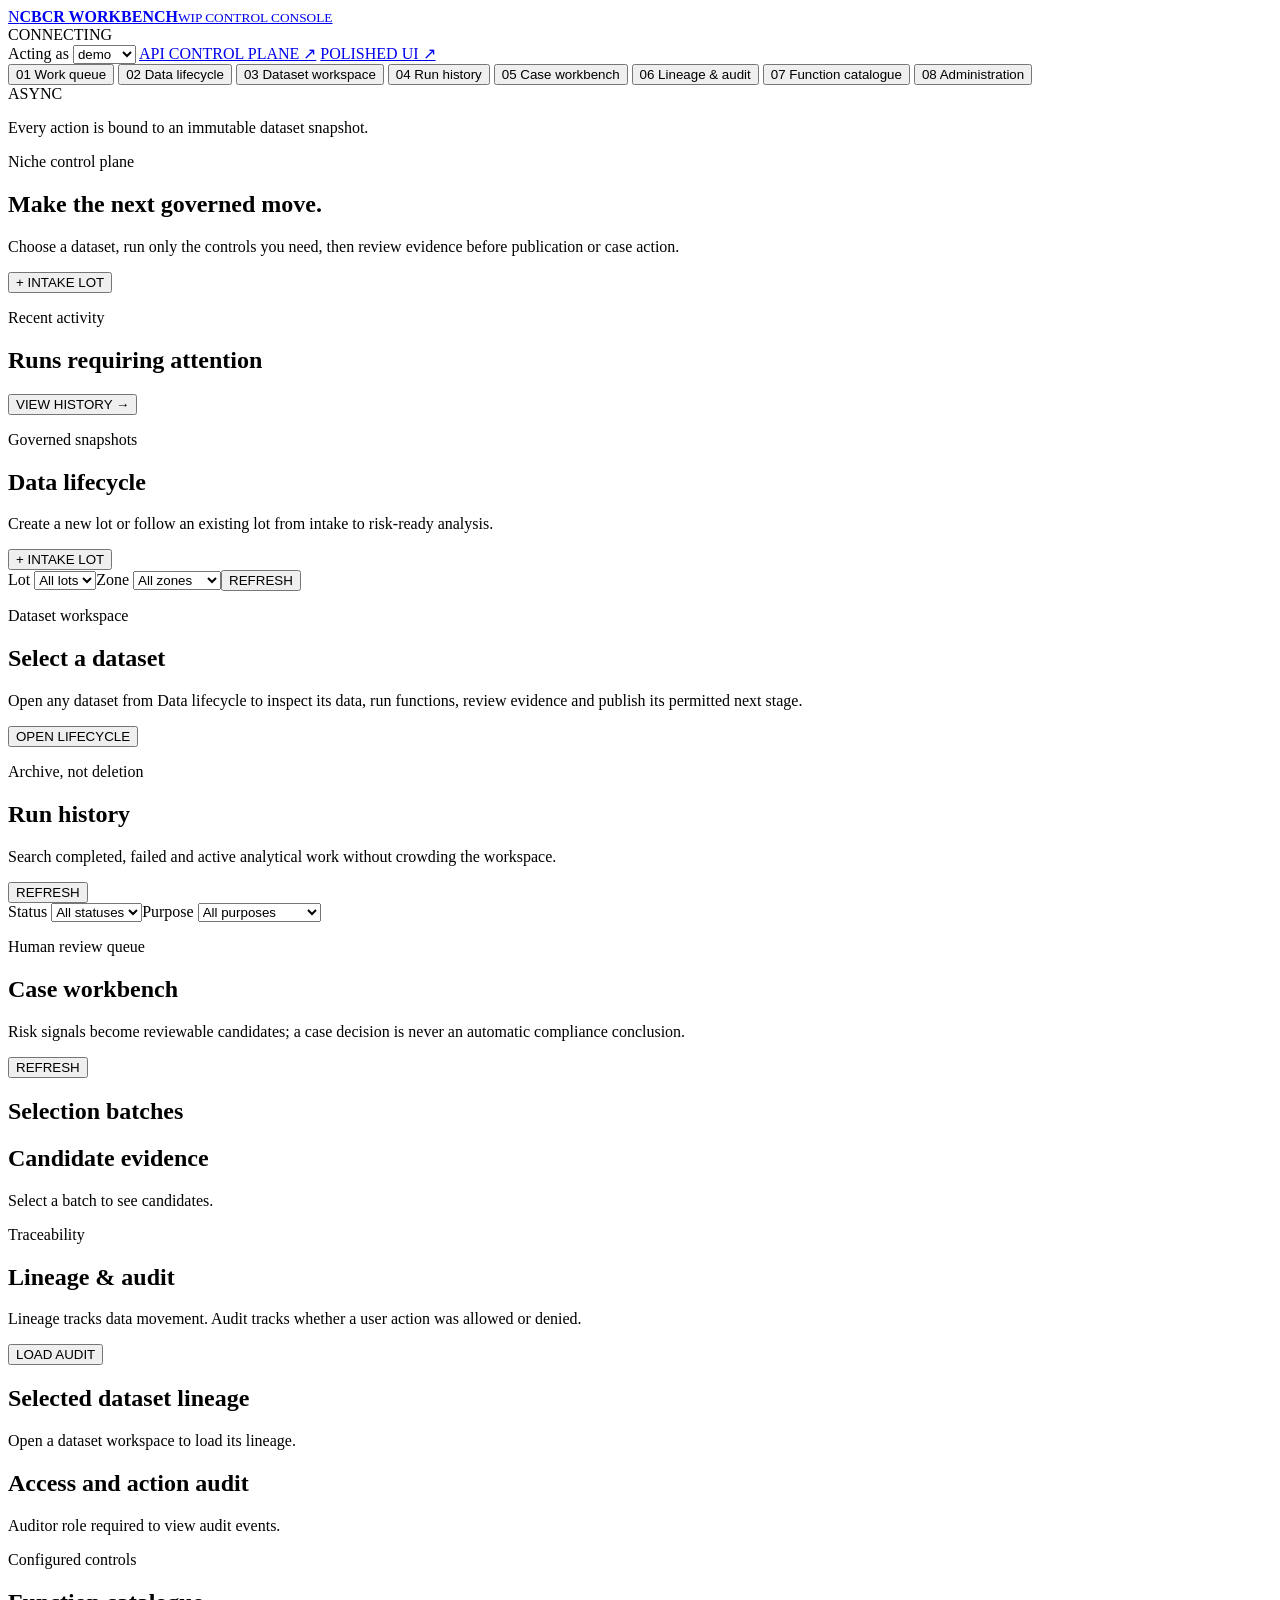
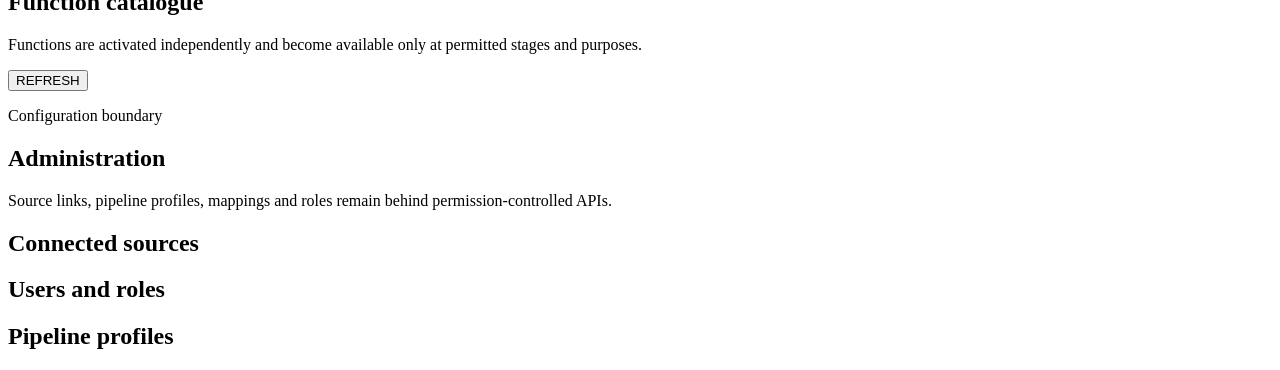
==== platform/cbcr_platform/web/index.html @ fa621b49 "Initial PostgreSQL CbCR pipeline scaffold" ====
<!doctype html>
<html lang="en">
<head>
  <meta charset="utf-8">
  <meta name="viewport" content="width=device-width,initial-scale=1">
  <title>CbCR Workbench · WIP</title>
  <link rel="stylesheet" href="/assets/niche.css">
  <link rel="stylesheet" href="/assets/wip-workbench.css">
</head>
<body class="wip">
  <script>
    if (new URLSearchParams(window.location.search).get("ui") === "polished") {
      document.body.classList.remove("wip");
      document.title = "Niche · CbCR Operations";
    }
  </script>
  <header class="masthead">
    <a class="brand" href="#work" aria-label="CbCR workbench home"><span class="brand-mark" aria-hidden="true">N</span><span><strong id="appTitle">CBCR WORKBENCH</strong><small id="appSubtitle">WIP CONTROL CONSOLE</small></span></a>
    <div class="system-status" id="systemStatus">CONNECTING</div>
    <label class="actor-control">Acting as <select id="actor"><option value="demo">demo</option><option value="auditor">auditor</option></select></label>
    <a class="docs-link" href="/docs" target="_blank" rel="noreferrer">API CONTROL PLANE ↗</a>
    <a class="docs-link wip-only" href="/?ui=polished">POLISHED UI ↗</a>
  </header>
  <div class="layout">
    <aside class="sidebar" aria-label="Application navigation">
      <nav id="navigation">
        <button data-view="work" class="active"><span>01</span> Work queue</button>
        <button data-view="lifecycle"><span>02</span> Data lifecycle</button>
        <button data-view="workspace"><span>03</span> Dataset workspace</button>
        <button data-view="runs"><span>04</span> Run history</button>
        <button data-view="cases"><span>05</span> Case workbench</button>
        <button data-view="governance"><span>06</span> Lineage &amp; audit</button>
        <button data-view="catalogue"><span>07</span> Function catalogue</button>
        <button data-view="admin"><span>08</span> Administration</button>
      </nav>
      <div class="sidebar-note"><span class="stamp">ASYNC</span><p>Every action is bound to an immutable dataset snapshot.</p></div>
    </aside>
    <main>
      <section id="work" class="view active">
        <div class="title-row"><div><p class="kicker">Niche control plane</p><h1>Make the next governed move.</h1><p class="lede">Choose a dataset, run only the controls you need, then review evidence before publication or case action.</p></div><button class="command" data-action="open-intake">+ INTAKE LOT</button></div>
        <div id="healthPanel" class="health-panel"></div>
        <div class="queue-grid" id="workQueue"></div>
        <section class="panel recent-panel"><div class="panel-head"><div><p class="kicker">Recent activity</p><h2>Runs requiring attention</h2></div><button class="text-button" data-nav="runs">VIEW HISTORY →</button></div><div id="recentRuns" class="compact-list"></div></section>
      </section>

      <section id="lifecycle" class="view">
        <div class="title-row"><div><p class="kicker">Governed snapshots</p><h1>Data lifecycle</h1><p class="lede">Create a new lot or follow an existing lot from intake to risk-ready analysis.</p></div><button class="command" data-action="open-intake">+ INTAKE LOT</button></div>
        <section class="panel filters"><label>Lot <select id="lotFilter"><option value="">All lots</option></select></label><label>Zone <select id="zoneFilter"><option value="">All zones</option><option>landing</option><option>canonical</option><option>dq_passed</option><option>enriched</option><option>risk_ready</option></select></label><button class="secondary" data-action="refresh-lifecycle">REFRESH</button></section>
        <div id="lifecycleList" class="lot-list"></div>
      </section>

      <section id="workspace" class="view">
        <div id="workspaceEmpty" class="empty-workspace"><p class="kicker">Dataset workspace</p><h1>Select a dataset</h1><p>Open any dataset from Data lifecycle to inspect its data, run functions, review evidence and publish its permitted next stage.</p><button class="command" data-nav="lifecycle">OPEN LIFECYCLE</button></div>
        <div id="workspaceContent" hidden>
          <div class="dataset-banner" id="datasetBanner"></div>
          <div class="workspace-tabs" id="workspaceTabs"><button class="active" data-tab="overview">Overview</button><button data-tab="data">Data</button><button data-tab="functions">Run functions</button><button data-tab="results">Results</button><button data-tab="publish">Publish / enrich</button><button data-tab="lineage">Governance</button></div>
          <section id="tab-overview" class="workspace-tab active"><div id="overviewContent"></div></section>
          <section id="tab-data" class="workspace-tab"><div id="dataContent"></div></section>
          <section id="tab-functions" class="workspace-tab"><div id="functionsContent"></div></section>
          <section id="tab-results" class="workspace-tab"><div id="resultsContent"></div></section>
          <section id="tab-publish" class="workspace-tab"><div id="publishContent"></div></section>
          <section id="tab-lineage" class="workspace-tab"><div id="lineageContent"></div></section>
        </div>
      </section>

      <section id="runs" class="view"><div class="title-row"><div><p class="kicker">Archive, not deletion</p><h1>Run history</h1><p class="lede">Search completed, failed and active analytical work without crowding the workspace.</p></div><button class="secondary" data-action="refresh-runs">REFRESH</button></div><section class="panel filters"><label>Status <select id="runStatus"><option value="">All statuses</option><option>queued</option><option>running</option><option>completed</option><option>failed</option></select></label><label>Purpose <select id="runPurpose"><option value="">All purposes</option><option value="data_quality">Data quality</option><option value="risk_assessment">Risk assessment</option><option value="case_review">Case review</option></select></label></section><div id="runHistory" class="run-table"></div><div id="runInspector"></div></section>

      <section id="cases" class="view"><div class="title-row"><div><p class="kicker">Human review queue</p><h1>Case workbench</h1><p class="lede">Risk signals become reviewable candidates; a case decision is never an automatic compliance conclusion.</p></div><button class="secondary" data-action="refresh-cases">REFRESH</button></div><div class="two-column"><section class="panel"><div class="panel-head"><h2>Selection batches</h2></div><div id="batchList" class="compact-list"></div></section><section class="panel"><div class="panel-head"><h2>Candidate evidence</h2></div><div id="candidateList" class="empty-note">Select a batch to see candidates.</div></section></div></section>

      <section id="governance" class="view"><div class="title-row"><div><p class="kicker">Traceability</p><h1>Lineage &amp; audit</h1><p class="lede">Lineage tracks data movement. Audit tracks whether a user action was allowed or denied.</p></div><button class="secondary" data-action="load-audit">LOAD AUDIT</button></div><div class="two-column"><section class="panel"><div class="panel-head"><h2>Selected dataset lineage</h2></div><div id="governanceLineage" class="empty-note">Open a dataset workspace to load its lineage.</div></section><section class="panel"><div class="panel-head"><h2>Access and action audit</h2></div><div id="auditList" class="empty-note">Auditor role required to view audit events.</div></section></div></section>

      <section id="catalogue" class="view"><div class="title-row"><div><p class="kicker">Configured controls</p><h1>Function catalogue</h1><p class="lede">Functions are activated independently and become available only at permitted stages and purposes.</p></div><button class="secondary" data-action="refresh-catalogue">REFRESH</button></div><div id="catalogueList" class="catalogue-grid"></div></section>

      <section id="admin" class="view"><div class="title-row"><div><p class="kicker">Configuration boundary</p><h1>Administration</h1><p class="lede">Source links, pipeline profiles, mappings and roles remain behind permission-controlled APIs.</p></div></div><div class="two-column"><section class="panel"><div class="panel-head"><h2>Connected sources</h2></div><div id="sourceList" class="compact-list"></div></section><section class="panel"><div class="panel-head"><h2>Users and roles</h2></div><div id="userList" class="compact-list"></div></section></div><section class="panel profile-panel"><div class="panel-head"><h2>Pipeline profiles</h2></div><div id="profileList" class="profile-list"></div></section></section>
    </main>
  </div>
  <dialog id="intakeDialog"><form method="dialog" id="intakeForm"><div class="dialog-head"><div><p class="kicker">Create governed snapshots</p><h2>Intake lot</h2></div><button value="cancel" class="icon-button" aria-label="Close">×</button></div><label>Source<select id="intakeSource" required></select></label><label>Pipeline profile<select id="intakeProfile" required></select></label><label>External lot reference<input id="intakeReference" placeholder="demo-20260821-01"></label><label>Report subset <input id="intakeReportIds" placeholder="All reports, or comma-separated IDs"></label><label>Intake note<textarea id="intakeNote" rows="3" placeholder="Purpose or operator note"></textarea></label><div class="dialog-actions"><button value="cancel" class="secondary">CANCEL</button><button value="default" class="command">CREATE LOT</button></div></form></dialog>
  <div id="toast" role="status" aria-live="polite"></div>
  <script src="/assets/niche.js"></script>
  <script>
    if (new URLSearchParams(window.location.search).get("ui") === "polished") {
      document.getElementById("appTitle").textContent = "Niche";
      document.getElementById("appSubtitle").textContent = "CBCR OPERATIONS";
    }
  </script>
</body>
</html>
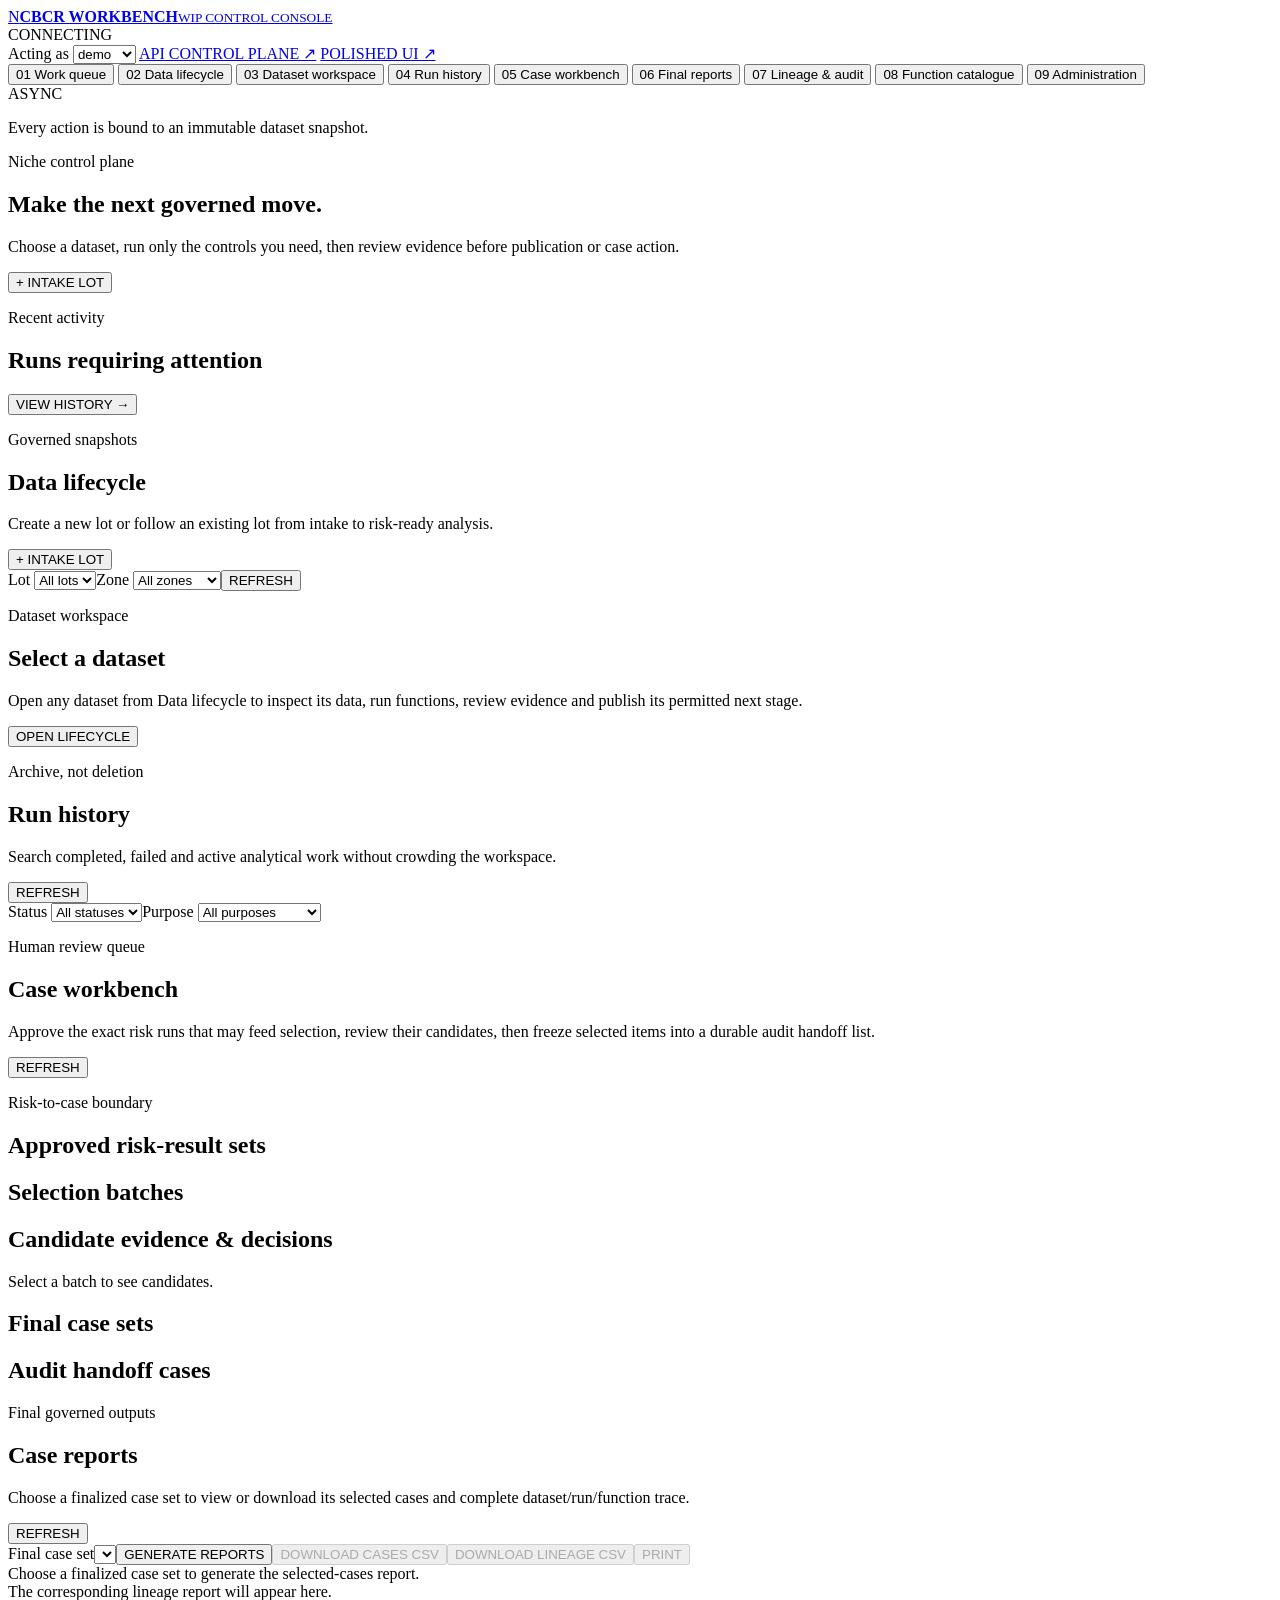
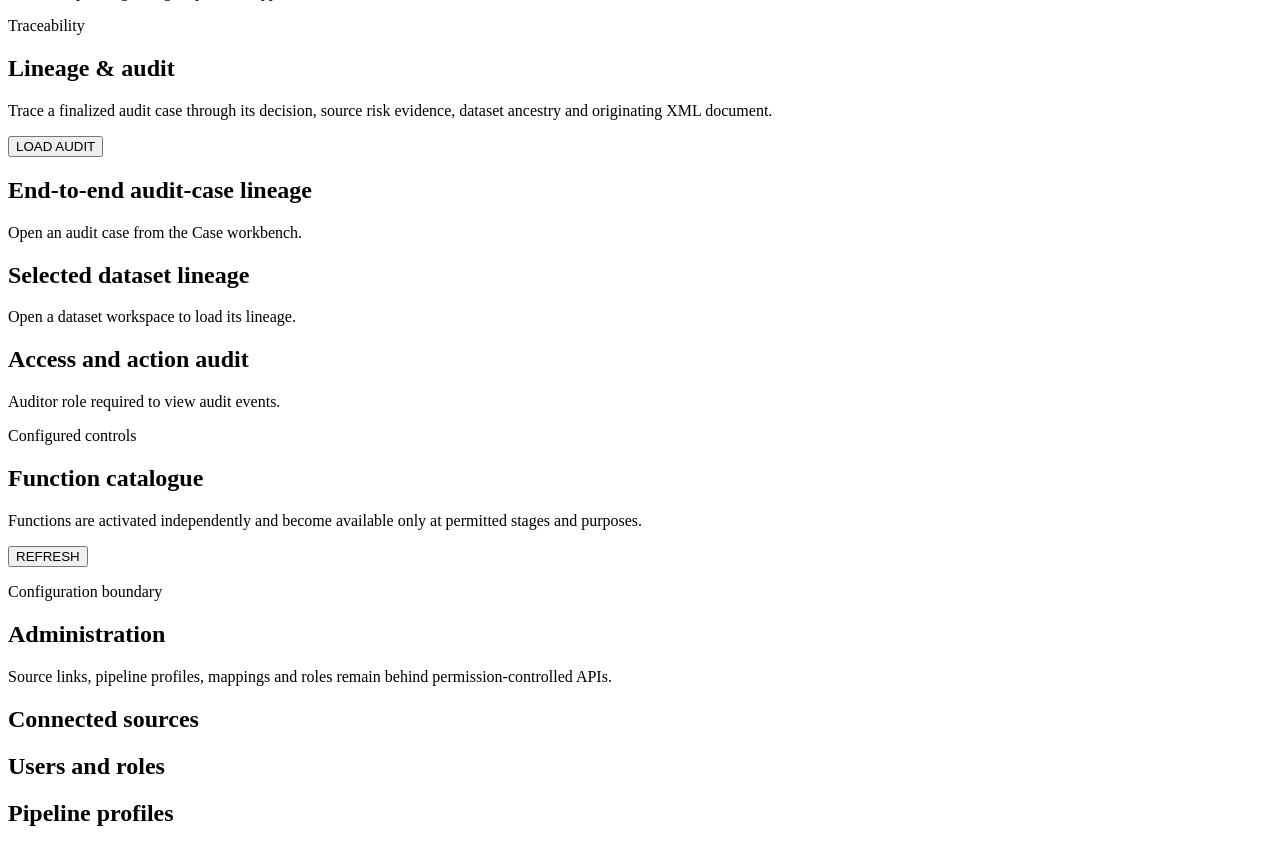
==== commit e42c55b5: "Add governed risk-to-case provenance and reports" ====
--- a/platform/cbcr_platform/web/index.html
+++ b/platform/cbcr_platform/web/index.html
@@ -6,6 +6,7 @@
   <title>CbCR Workbench · WIP</title>
   <link rel="stylesheet" href="/assets/niche.css">
   <link rel="stylesheet" href="/assets/wip-workbench.css">
+  <link rel="stylesheet" href="/assets/reports.css">
 </head>
 <body class="wip">
   <script>
@@ -29,9 +30,10 @@
         <button data-view="workspace"><span>03</span> Dataset workspace</button>
         <button data-view="runs"><span>04</span> Run history</button>
         <button data-view="cases"><span>05</span> Case workbench</button>
-        <button data-view="governance"><span>06</span> Lineage &amp; audit</button>
-        <button data-view="catalogue"><span>07</span> Function catalogue</button>
-        <button data-view="admin"><span>08</span> Administration</button>
+        <button data-view="reports"><span>06</span> Final reports</button>
+        <button data-view="governance"><span>07</span> Lineage &amp; audit</button>
+        <button data-view="catalogue"><span>08</span> Function catalogue</button>
+        <button data-view="admin"><span>09</span> Administration</button>
       </nav>
       <div class="sidebar-note"><span class="stamp">ASYNC</span><p>Every action is bound to an immutable dataset snapshot.</p></div>
     </aside>
@@ -65,9 +67,11 @@
 
       <section id="runs" class="view"><div class="title-row"><div><p class="kicker">Archive, not deletion</p><h1>Run history</h1><p class="lede">Search completed, failed and active analytical work without crowding the workspace.</p></div><button class="secondary" data-action="refresh-runs">REFRESH</button></div><section class="panel filters"><label>Status <select id="runStatus"><option value="">All statuses</option><option>queued</option><option>running</option><option>completed</option><option>failed</option></select></label><label>Purpose <select id="runPurpose"><option value="">All purposes</option><option value="data_quality">Data quality</option><option value="risk_assessment">Risk assessment</option><option value="case_review">Case review</option></select></label></section><div id="runHistory" class="run-table"></div><div id="runInspector"></div></section>
 
-      <section id="cases" class="view"><div class="title-row"><div><p class="kicker">Human review queue</p><h1>Case workbench</h1><p class="lede">Risk signals become reviewable candidates; a case decision is never an automatic compliance conclusion.</p></div><button class="secondary" data-action="refresh-cases">REFRESH</button></div><div class="two-column"><section class="panel"><div class="panel-head"><h2>Selection batches</h2></div><div id="batchList" class="compact-list"></div></section><section class="panel"><div class="panel-head"><h2>Candidate evidence</h2></div><div id="candidateList" class="empty-note">Select a batch to see candidates.</div></section></div></section>
+      <section id="cases" class="view"><div class="title-row"><div><p class="kicker">Human review queue</p><h1>Case workbench</h1><p class="lede">Approve the exact risk runs that may feed selection, review their candidates, then freeze selected items into a durable audit handoff list.</p></div><button class="secondary" data-action="refresh-cases">REFRESH</button></div><section class="panel"><div class="panel-head"><div><p class="kicker">Risk-to-case boundary</p><h2>Approved risk-result sets</h2></div></div><div id="riskSetBuilder"></div><div id="riskSetList" class="compact-list"></div></section><div class="two-column"><section class="panel"><div class="panel-head"><h2>Selection batches</h2></div><div id="batchList" class="compact-list"></div></section><section class="panel"><div class="panel-head"><h2>Candidate evidence &amp; decisions</h2></div><div id="candidateList" class="empty-note">Select a batch to see candidates.</div></section></div><div class="two-column"><section class="panel"><div class="panel-head"><h2>Final case sets</h2></div><div id="caseSetList" class="compact-list"></div></section><section class="panel"><div class="panel-head"><h2>Audit handoff cases</h2></div><div id="auditCaseList" class="compact-list"></div></section></div></section>
 
-      <section id="governance" class="view"><div class="title-row"><div><p class="kicker">Traceability</p><h1>Lineage &amp; audit</h1><p class="lede">Lineage tracks data movement. Audit tracks whether a user action was allowed or denied.</p></div><button class="secondary" data-action="load-audit">LOAD AUDIT</button></div><div class="two-column"><section class="panel"><div class="panel-head"><h2>Selected dataset lineage</h2></div><div id="governanceLineage" class="empty-note">Open a dataset workspace to load its lineage.</div></section><section class="panel"><div class="panel-head"><h2>Access and action audit</h2></div><div id="auditList" class="empty-note">Auditor role required to view audit events.</div></section></div></section>
+      <section id="reports" class="view"><div class="title-row"><div><p class="kicker">Final governed outputs</p><h1>Case reports</h1><p class="lede">Choose a finalized case set to view or download its selected cases and complete dataset/run/function trace.</p></div><button class="secondary" data-action="refresh-reports">REFRESH</button></div><section class="panel report-controls"><label>Final case set<select id="reportCaseSet"></select></label><button class="command" id="loadCaseReports">GENERATE REPORTS</button><button class="secondary" id="downloadSelectedCases" disabled>DOWNLOAD CASES CSV</button><button class="secondary" id="downloadCaseLineage" disabled>DOWNLOAD LINEAGE CSV</button><button class="secondary" id="printCaseReports" disabled>PRINT</button></section><section class="panel report-sheet" id="selectedCasesReport"><div class="empty-note">Choose a finalized case set to generate the selected-cases report.</div></section><section class="panel report-sheet" id="caseLineageReport"><div class="empty-note">The corresponding lineage report will appear here.</div></section></section>
+
+      <section id="governance" class="view"><div class="title-row"><div><p class="kicker">Traceability</p><h1>Lineage &amp; audit</h1><p class="lede">Trace a finalized audit case through its decision, source risk evidence, dataset ancestry and originating XML document.</p></div><button class="secondary" data-action="load-audit">LOAD AUDIT</button></div><section class="panel"><div class="panel-head"><h2>End-to-end audit-case lineage</h2></div><div id="auditCaseLineage" class="empty-note">Open an audit case from the Case workbench.</div></section><div class="two-column"><section class="panel"><div class="panel-head"><h2>Selected dataset lineage</h2></div><div id="governanceLineage" class="empty-note">Open a dataset workspace to load its lineage.</div></section><section class="panel"><div class="panel-head"><h2>Access and action audit</h2></div><div id="auditList" class="empty-note">Auditor role required to view audit events.</div></section></div></section>
 
       <section id="catalogue" class="view"><div class="title-row"><div><p class="kicker">Configured controls</p><h1>Function catalogue</h1><p class="lede">Functions are activated independently and become available only at permitted stages and purposes.</p></div><button class="secondary" data-action="refresh-catalogue">REFRESH</button></div><div id="catalogueList" class="catalogue-grid"></div></section>
 
